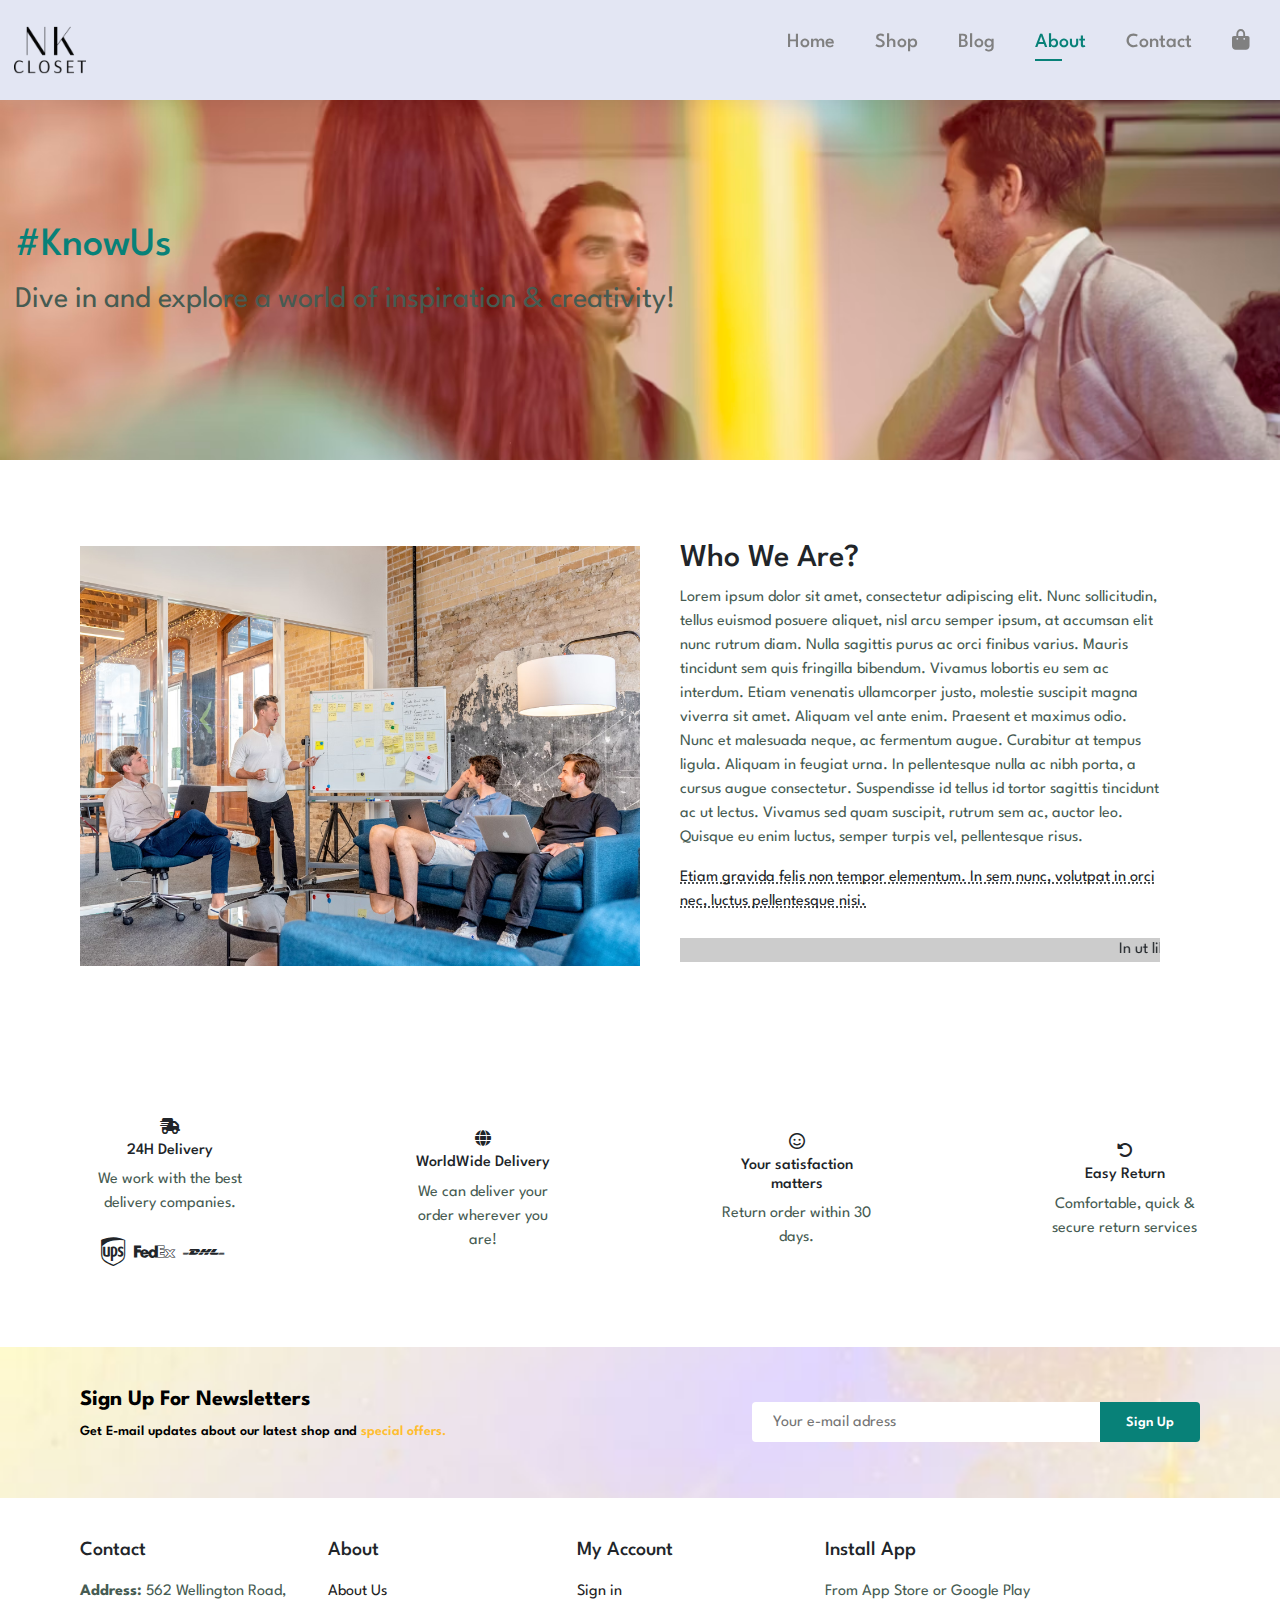
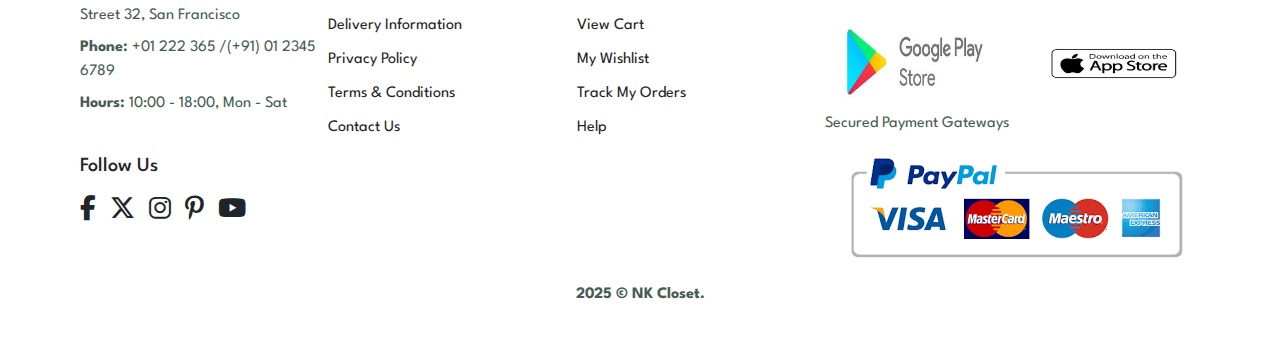
==== about.html @ f8c80571 "feat:Build about.html with structure, styles, and new images" ====
<!DOCTYPE html>
<html lang="en">
<head>
    <meta charset="UTF-8">
    <meta name="viewport" content="width=device-width, initial-scale=1.0">
    <title>Frontend Ecommerce</title>
    <link rel="stylesheet" href="https://cdnjs.cloudflare.com/ajax/libs/font-awesome/6.7.2/css/all.min.css">
    <link rel="stylesheet" href="style.css"> 
    <link href="https://cdn.jsdelivr.net/npm/bootstrap@5.3.2/dist/css/bootstrap.min.css" rel="stylesheet">
</head>
<body>
    <section id="header">
        <a href="#"><img src="logo/logo1.png" class="logo" alt="shop logo"></a>
        <div>
            <ul id="navbar">
                <li><a  href="index.html">Home</a></li>
                <li><a  href="shop.html">Shop</a></li>
                <li><a  href="blog.html">Blog</a></li>
                <li><a class="active" href="about.html">About</a></li>
                <li><a href="contact.html">Contact</a></li>
                <li id="lg-bag"><a href="cart.html"><i class="fa-solid fa-bag-shopping"></i></a></li>
                <a href="#" id="close"><i class="fa-solid fa-xmark"></i></a>
            </ul>
        </div>
        <div id="mobile">
          <a href="cart.html"><i class="fa-solid fa-bag-shopping"></i></a> 
          <i id="bar" class="fas fa-outdent"></i>
      
        </div>


    </section>

    <section id="page-header" class="aboutUs-header">
      <div>
        <h2>#KnowUs</h2>
        <p>Dive in and explore a world of inspiration & creativity!

        </p>
      </div>
    </section>

    <section id="about-head" class="section-p1"> 
        <img src="/blog/aboutUs.avif">
        <div>
            <h2>Who We Are?</h2>
            <p>Lorem ipsum dolor sit amet, consectetur adipiscing elit. Nunc sollicitudin, tellus euismod posuere aliquet, nisl arcu semper ipsum, at accumsan elit nunc rutrum diam. Nulla sagittis purus ac orci finibus varius. Mauris tincidunt sem quis fringilla bibendum. Vivamus lobortis eu sem ac interdum. Etiam venenatis ullamcorper justo, molestie suscipit magna viverra sit amet. Aliquam vel ante enim. Praesent et maximus odio. Nunc et malesuada neque, ac fermentum augue. Curabitur at tempus ligula. Aliquam in feugiat urna. In pellentesque nulla ac nibh porta, a cursus augue consectetur. Suspendisse id tellus id tortor sagittis tincidunt ac ut lectus. Vivamus sed quam suscipit, rutrum sem ac, auctor leo. Quisque eu enim luctus, semper turpis vel, pellentesque risus.</p>

            <abbr title="">Etiam gravida felis non tempor elementum. In sem nunc, volutpat in orci nec, luctus pellentesque nisi.</abbr>

            <br><br>

            <marquee bgcolor="#ccc" loop="-1" scrollamount="5" width="100%">In ut libero tempor, pellentesque erat at, varius odio. Etiam in cursus felis. Aliquam accumsan elit sit amet sodales suscipit.</marquee>
        </div>

    </section>

    <section id="features" class="section-p1">
        <div class="fe-box">
          <i class="fa-solid fa-truck-fast"></i>
          <h6>24H Delivery</h6>
          <p>We work with the best delivery companies.</p>
          <div class="fe-icon">
          <i class="fa-brands fa-ups"></i>
          <i class="fa-brands fa-fedex"></i>
          <i class="fa-brands fa-dhl"></i>
          </div>
        </div>
        <div class="fe-box">
          <i class="fa-solid fa-globe"></i>
          <h6>WorldWide Delivery</h6>
          <p>We can deliver your order wherever you are!</p>
        </div>
        <div class="fe-box">
          <i class="fa-regular fa-face-smile"></i>
          <h6>Your satisfaction matters</h6>
          <p>Return order within 30 days.</p>
        </div>
       
        <div class="fe-box">
          <div class="fe-box">
          <i class="fa-solid fa-rotate-left"></i>
          <h6>Easy Return</h6>
          <p>Comfortable, quick & secure return services</p>
        </div>
  
      </section>

      <section id="newsletter" class="section-p1" class="section-m1">
        <div class="newstext">
          <h4>Sign Up For Newsletters</h4>
          <p>Get E-mail updates about our latest shop and <span>special offers.</span></p>
        </div>
        <div class="form">
          <input type="email" placeholder="Your e-mail adress">
          <button class="normal">Sign Up</button>
  
        </div>
      </section>

    <footer class="section-p1">
      <div class="col contact">
        <h4>Contact</h4>
        <p><strong>Address:</strong> 562 Wellington Road, Street 32, San Francisco</p>
        <p><strong>Phone:</strong> 
        +01 222 365 /(+91) 01 2345 6789</p>
        <p><strong>Hours:</strong> 10:00 - 18:00, Mon - Sat</p>
        <div class="follow">
          <h4>Follow Us</h4>
          <div class="icon">
            <i class="fab fa-facebook-f"></i>
            <i class="fab fa-x-twitter"></i>
            <i class="fab fa-instagram"></i>
            <i class="fab fa-pinterest-p"></i>
            <i class="fab fa-youtube"></i>
          </div>
        </div>
      </div>

      <div class="col">
        <h4>About</h4>
        <a href="#">About Us</a>
        <a href="#">Delivery Information</a>
        <a href="#">Privacy Policy</a>
        <a href="#">Terms & Conditions</a>
        <a href="#">Contact Us</a>
      </div>

      <div class="col">
        <h4>My Account</h4>
        <a href="#">Sign in</a>
        <a href="#">View Cart</a>
        <a href="#">My Wishlist</a>
        <a href="#">Track My Orders</a>
        <a href="#">Help</a>
      </div>

      <div class="col install">
        <h4>Install App</h4>
        <p>From App Store or Google Play</p>
        <div class="row">
         <img src="/footer/google play 2.jfif"> 
         <img src="/footer/app store.png" alt="">
        </div>
        <p>Secured Payment Gateways</p>
        <img class="payment" src="/footer/payment.png" alt="">
      </div>

      <div class="copyright">
        <p>2025 © NK Closet.</p>
      </div>

    </footer>








    <script src="https://cdn.jsdelivr.net/npm/bootstrap@5.3.2/dist/js/bootstrap.bundle.min.js"></script>
    <script src="script.js"></script>
</body>
</html>
---- style.css ----
@import url('https://fonts.googleapis.com/css2?family=Atkinson+Hyperlegible+Mono:ital,wght@0,200..800;1,200..800&family=League+Spartan:wght@100..900&family=Playwrite+AU+VIC+Guides&family=Playwrite+CO+Guides&family=Poppins:ital,wght@0,100;0,200;0,300;0,400;0,500;0,600;0,700;0,800;0,900;1,100;1,200;1,300;1,400;1,500;1,600;1,700;1,800;1,900&family=Roboto+Mono:ital,wght@0,100..700;1,100..700&family=Titillium+Web:ital,wght@0,200;0,300;0,400;0,600;0,700;0,900;1,200;1,300;1,400;1,600;1,700&family=Ysabeau+SC:wght@1..1000&display=swap');

*{
    margin: 0;
    padding: 0;
    box-sizing: border-box;
    font-family: "League Spartan", sans-serif;
}
html {
     scroll-behavior: smooth;
}

body {
    background: #E3E6F3; /* Degradado elegante */
}
h1 {
    font-size: 50px;
    line-height: 64px;
    color: #222;
}

h2{
    font-size: 46px;
    line-height: 54px;
    color: #222;
}
h4{
    font-size: 20px;
    color: #222;
}
h6{
    font-weight: 700;
    font-size: 12px;
}
p{
    font-size: 16px;
    color: #465b52;
    margin: 15px 0 20px 0;
}
.section-p1 {
    padding: 40px 80px;
}
.section-m1 {
    margin: 40px 0px;
}
button.normal{
    font-size: 14px;
    font-weight: 600;
    color: #000;
    background-color:#fff;
    border-radius: 4px;
    border: none;
    cursor: pointer;
    outline:none;
    transition: 0.2s;
}
button.white{
    font-size: 13px;
    font-weight: 600;
    padding: 11px 18px;
    color: #000;
    background-color:transparent;
    border: 1px solid #fff;
    cursor: pointer;
    outline:none;
    transition: 0.2s;
}
body{
    width: 100%;
}
/*HEADER*/
#header{
    display: flex;
    align-items: center;
    justify-content: space-between;
    background-color: #E3E6F3;
    padding: 10px 10px; /*diferente al suyo, depende del logo*/
    box-shadow: 0 5px 15px rgba(0, 0, 0, 0.06);
    z-index: 999;
    position: sticky;
    top: 0;
    left: 0;
}
.logo{
    mix-blend-mode: multiply;
    height: 80px;
    width: 80px;
}
#navbar{
    display: flex;
   align-items: center;
    justify-content: center;
}
#navbar li {
    list-style: none; 
    padding: 0 20px; 
    position: relative;
  }
#navbar li a {
    text-decoration: none;
    font-size: 20px;
    font-weight: 500;
    color: grey;
    transition: 0.3s ease;
}
#navbar li a:hover,
#navbar li a.active {
    color: #088178;
}
#navbar li a.active::after,
#navbar li a:hover::after {
    content: "";
    width: 30%; /*Define el ancho del subrayado como el 30% del ancho del enlace.*/
    height: 2px;/*grosor de la linea*/
    background: #088178;
    position: absolute;
    bottom: -4px; /* Coloca la línea 4 píxeles debajo del enlace.  */  
    left: 20px; /* Mueve la línea 20 píxeles a la derecha dentro del enlace.*/
}

#mobile {
    display: none;
    align-items: center;
}
#close{
    display: none;
}
                    /*BANNER NEWS*/
#banner{
    justify-content: center;
    align-items: center;
    text-align: center;
    background-color: black;
    color: #fff;
    width: 100%;
    height: 10vh;
    background-size: cover;
    background-position:center;
    padding: 0 20px; /* Agrega espacio a los lados */
    box-sizing: border-box; /* Asegura que el padding no afecte el tamaño */
}
#banner h3 {
    font-size: 17px;
    max-width: 90%; /* Limita el ancho del texto para que no toque los bordes */
    margin: 0 auto; /* Centra el texto */
    padding-top: 5px;
}
#banner h4 {
    font-size: 15px;
    max-width: 90%; /* Limita el ancho del texto para que no toque los bordes */
    margin: 0 auto; /* Centra el texto */
}
#banner .banner-btn{
    font-size: 14px;
    font-weight: 400;
    padding: 1px 15px;
    color:#fff;
    background-color: transparent;
    border-radius: 1px;
    border: 0.5px solid #fff;
    cursor: pointer;
    outline:none;
    transition: 0.2s;
}
#banner .banner-btn:hover{
    background-color:#fff;
    color: #000;
}
                        /*CAROUSEL*/

/* .carousel-item img {
    width: 20%;
    height: auto; /* Mantiene la proporción natural */
    /* max-height: 500px; /* Ajusta el máximo permitido 
}*/
/* .carousel {
    width:50vw ;  /* 100% del ancho de la pantalla 
    height: 100vh; /* 100% de la altura del viewport 
    overflow: hidden; /* Evita que las imágenes sobresalgan 
  } */
.c-item {
    height: 600px;
}
.c-img {
    width: 100%;
    height: 100%;
    object-fit: contain;
}
.c-caption {
    position: absolute;
  top: 50%; /* Centra verticalmente */
  left: 50%; /* Centra horizontalmente */ 
  text-align: center;
}
.c-caption h1 {
  color: #088178; /* Color del texto */
  font-size: 4rem; /* Ajusta el tamaño del texto */
  font-weight: bold;
  text-align: center;
  white-space: normal;
  word-wrap: break-word;
}
.carousel-control-prev-icon,
.carousel-control-next-icon {
  filter: invert(100%); /* Invierte el color (blanco → negro) */
}
                    /*FEATURES */
#features{
    display: flex;
    align-items: center;
    justify-content: space-between;
    flex-wrap: wrap;
}
#features .fe-box {
    width: 180px;
    text-align: center;
    padding: 25px 15px;
}
#features .fe-icon{
    font-size: 33px;
    padding-right: 15px;
}

                /*FEATURED PRODUCTS*/
#product1 {
    text-align: center;
}
#product1 .pro-container{
    display: flex;
    justify-content: space-between;
    padding-top: 20px;
    flex-wrap: wrap;
}
#product1 .pro{
    width: 23%;
    min-width: 250px;
    padding: 10px 12px;
    border: 1px solid #cce7d0;
    border-radius: 25px;
    cursor: pointer;
    box-shadow: 20px 20px 30px rgba(0, 0, 0, 0.02);
    margin: 15px 0;
    transition: 0.02s ease;
    position: relative;
}
#product1 .pro:hover{
    box-shadow: 20px 20px 30px rgba(0, 0, 0, 0.06);

}
#product1 .pro img {
    width: 100%;
    border-radius: 20px;
}
#product1 .pro .des{
    text-align: start;
    padding: 10px 0;

}
#product1 .pro .des h5 {
    padding-top: 7px;
    color: #1a1a1a;
    font-size: 14px;

}
#product1 .pro .des i {
    font-size: 12px;
    color: rgb(243, 181, 25);
}
#product1 .pro .des h4 {
    padding-top: 7px;
    font-size: 15px;
    font-weight: 700;
    color: #088178
}
#product1 .pro .heart{
    width: 40px;
    height: 40px;
    line-height: 40px;
    border-radius: 50px;
    background-color:#088178;
    font-weight: 500;
    color:#e8f6ea;
    border: 1px solid #cce7d0;
    position: absolute;
    bottom: 20px;
    right: 10px;


}
.color-btn button {
    font-size: 10px;
    font-weight: 600;
    padding: 1px 3px;
    color:grey;
    background-color: transparent;
    border-radius: 1px;
    border: 0.5px solid grey;
    cursor: pointer;
    outline:none;
    transition: 0.2s;
}
.color-btn button:hover{
    background-color: grey;
    color: #fff;
}
            /*SMALL BANNERS */
#sm-banner{
    display: flex;
    justify-content: space-between;
    flex-wrap: wrap;

}
#sm-banner .banner-box{
    display: flex;
    flex-direction: column;
    justify-content: center;
    align-items: flex-end;
    background-image: url(/banners/discount\ banner.avif);
    min-width: 48%;
    height: 50vh;
    background-size: cover;
    background-position:center;
    padding: 30px;
}
#sm-banner .banner-box2{
    background-image: url(banners/upcoming\ banner.avif);
    align-items: flex-start;
}

#sm-banner h4{
    color: #fff;
    font-size: 20px;
    font-weight: 300;

}
#sm-banner h2{
    color: #fff;
    font-size: 28px;
    font-weight: 800;
}

#sm-banner .banner-box:hover button{
    background-color:#088178;
    color: #fff;
    border: 1px solid #088178;
}
#banner3{
    display: flex;
    justify-content: space-between;
    flex-wrap: wrap;
    padding: 0 80px;
}
#banner3 .banner-box{
    display: flex;
    flex-direction: column;
    justify-content: center;
    align-items: flex-start;
    background-image: url(banners/lookbook.avif);
    min-width: 30%;
    height: 30vh;
    background-size: cover;
    background-position:center;
    padding: 20px;
    margin-bottom: 20px;
}
#banner3 .banner-box2{
    background-image: url(banners/trendy.avif);
}
#banner3 .banner-box3{
    background-image: url(banners/look.avif);
}
#banner3 h2 {
    color: #000;
    font-weight: 900;
    font-size: 22px;

}
#banner3 h3 {
    color: #ec544e;
    font-weight: 800;
    font-size: 15px;
    
}
            /*NEWSLETTER*/
#newsletter{
    display: flex;
    justify-content: space-between;
    flex-wrap: wrap;
    align-items: center;
    background-image: url(footer/bg-newsletter.jpg);
    background-repeat: no-repeat;   
    background-size: cover;
}   
#newsletter h4{
    font-size: 22px;
    font-weight: 700;
    color: #000;

}
#newsletter p{
    font-size: 14px;
    font-weight: 600;
    color: #000;
    
}
#newsletter p span{
    color: #ffbd2f;
    
}
#newsletter .form{
    display: flex;
    width: 40%;
  
}
#newsletter input{
    height: 2.5rem;
    padding: 0 1.25em;
    font-size: 16px;
    width: 100%;
    border: 1px solid transparent;
    border-radius: 4px;
    outline: none;
    border-top-right-radius: 0;
    border-bottom-right-radius: 0;
}
#newsletter button{
    height:  2.5rem;
    min-width: 100px;
    padding: 0 20px;
    white-space: nowrap;
    background-color: #088178;
    color: #fff;
    border-top-left-radius: 0;
    border-bottom-left-radius: 0;
    border: none;

}
            /*FOOTER*/
footer {
    display: flex;
    justify-content: space-between;
    flex-wrap: wrap;
}
footer .col{
    display: flex;
    flex-direction: column;
    align-items: flex-start;
    margin-bottom: 5px;
    
}

footer h4{
    font-size: 20px;
    padding-bottom: 10px;
}
footer p{
    font-size: 16px;
    margin: 0 0 8px 0;
}
footer a{
    font-size: 16px;
    text-decoration: none;
    color: #222;
    margin-bottom: 10px;
}
footer .follow {
    margin-top: 30px;
}
footer .follow i{
    font-size: 25px;
    padding-right: 10px;
    cursor: pointer;
}
footer .install .row {
display: flex;
flex-direction: row;
justify-content: space-between;
flex-wrap: wrap;

}
footer .install .row img{ 
    width: 50%;
    height: 100px;
}
footer .follow i:hover,
footer a:hover {
    color: #088178;
}
footer .copyright {
    width: 100%;
    text-align: center;
    font-weight: 700;
    color: #000;

}
/*        SHOP PAGE               */
#page-header {
    background-image: url(hero-carousel/page\ header.avif);
    width: 100%;
    height: 85vh;
    background-size:cover;
    background-position: top 9% right 40%;
    background-repeat: no-repeat;
    display: flex;
    justify-content: flex-start;
    align-items:center;
    padding-left:15px;


}
#page-header h2 {
font-size: 55px;
color: #088178;

}
#page-header p {
    font-size: 30px;
    }
#pagination {
    text-align: center;
}   
#pagination a {
    text-decoration: none;
    background-color: #088178;
    padding: 15px;
    border-radius: 4px;
    color: #fff;
    font-weight: 500;
}   
#pagination a i {
font-size: 14px;
}
/*          SINGLE PRODUCT */

#prodetails{
    display: flex;
    padding-top: 5px;
 
}
#prodetails .single-pro-image{
    width: 30%;
    margin-right: 50px;
}
#main-img{
    margin-bottom:6px;
}
.small-img-group{
    display: flex;
    justify-content: space-between;
}
.small-img-col{
    flex-basis: 24%;
    cursor:pointer;
 
}
#prodetails .single-pro-details{
    width: 50%;
    padding-top: 30px;
}
#prodetails .single-pro-details h4{
    padding: 40px 0 20px 0;

}
#prodetails .single-pro-details h2{
    font-size: 26px;

}
#prodetails .single-pro-details select{
    display: block;
    padding: 5px 10px;
    margin-bottom: 10px;
}
#prodetails .single-pro-details input{
    width: 45px;
    height: 47px;
    padding-left: 10px;
    font-size: 16px;
    margin-right: 10px;

}
#prodetails .single-pro-details input:focus{
    outline: none;
}
#prodetails .single-pro-details button{
    background-color: #088178;
    color:#fff;
    padding: 10px 20px;
}
#prodetails .single-pro-details span{
    line-height: 25px;
    font-size: 25px;
}

/*    BLOG PAGE        */ 
#page-header.blog-header{
    background-image: url(/blog/blog-read.avif);
    height: 40vh; 
    }
    #blog{
        padding: 150px 150px 0 150px;
       
    }
    #page-header h2 {
        font-size: 40px;
    }
    #page-header.blog-header p {
        font-size: 25px;
        font-weight: 400;
        background: linear-gradient(to right,#465b52, #222);
        background-clip: text;
        color: transparent;
    }
    .blog-box{
        display: flex;
        justify-content: center;
        width: 100%;
        position: relative;
        margin-bottom: 90px;
    }
    #blog.blog-img{
        width: 50%;
       
        
    }
    #blog img {
        width:500px;
        height: 300px;
        object-fit: cover;
        margin-right: 40px;
    }
    #blog.blog-details{
        width: 50%;
       
    }
    #blog .blog-details a{
        text-decoration: none;
        font-size: 17px;
        color: #000;
        font-size: 800;
        position: relative;
        transition: 0.3s;
       
    }
    #blog .blog-details a::after{
        content: "";
        width: 50px;
        height: 1px;
        background-color: #000;
        position: absolute;
        top: 4px;
        right: -60px;

    }
    #blog .blog-details a:hover{
        color: #088178;

    }
    #blog .blog-details a:hover::after{
        background-color: #088178;
    }
    #blog .blog-box h1{
        position: absolute;
        top: -55px;
        left: 0;
        font-size: 70px;
        font-weight: 700;
        color: #c9cbce;
        z-index: -9;

    }
    
    /*         ABOUT PAGE         */
    #page-header.aboutUs-header {
        background-image: url(/blog/aboutUs1.avif);
        height: 40vh;
        background-size: cover;
        background-position: 0;

    }

    /*             CONTACT PAGE          */ 

  #about-head {
    display: flex;
    align-items: center;
  }  
  #about-head img{
    width: 50%;
    height: auto;
  }  
  #about-head div{
   padding: 40px;
  }  
    
/*       START MEDIA QUERY             */

@media (max-width: 799px){
    #navbar {
        display: flex;
        flex-direction: column;
        align-items: flex-start;
        justify-content: flex-start;
        position: fixed;
        top: 0;
        right: -300px;
        height: 100vh;
        width: 300px;
        background-color: #E3E6F3;
        box-shadow: 0 40px 60px rgba(0, 0, 0, 0.1);
        padding: 80px 0 0 10px;
        transition: 0.3s;
    }
    #navbar.active{
        right: 0px;

    }
    #navbar li{
        margin-bottom: 25px;
    }
    
    #mobile {
    display: flex;
    align-items: center;
    }   
    #mobile i {
    color: #1a1a1a;
    font-size: 24px;
    padding-left: 20px;
    }
    #close{
        display: initial; /* block también funcionaría*/
        position:absolute;
        top: 30px;
        left: 30px;
        color: #222;
        font-size: 24px;
    }
    #lg-bag{
        display: none;
    }
    #banner {
        height: 07vh;
    }
    #features {
        justify-content: center;
    }
    #features .fe-box{
        margin: 0px 20px;
    }

    #product1 .pro-container {

        justify-content:center;
    }
    #product1 .pro {
        margin: 20px;
    }
    #sm-banner .banner-box {
        min-width: 100%;
        height: 30vh;
    background-size: cover;
        background-position: center;
        padding: 30px;
    }
    #banner3 .banner-box {
    
        width: 32%;
    
    }
    #newsletter .form {
        width: 70%;
    }
    footer {
        flex-wrap: wrap;
        flex-direction: row;
        justify-content: center;
    }

    footer .col{
    width: 50%;
    }

    footer .col:nth-child(1),
    footer .col:nth-child(2) {
        order: -1;
    }

    footer .install .payment{ 
        width: 100%;
    }

    /* Para centrar y organizar el contenido en móviles */
    footer .copyright {
        text-align: center;
        margin-top: 20px;
    }
    /*     SHOP PRODUCT PAGE        */
    #newsletter .form {
        width: 100%;
    }
    #page-header.blog-header {
        height: 20vh;
    }
    #blog {
        padding: 100px 100px 0 100px;
    }
    .blog-box {
        display: flex;
        flex-direction: column;
       
    }
    #blog img {
        margin-right: 0;
        width: 100%;
        margin-bottom: 15px;
    }
    footer .install .row img {
        height: 80px;
        padding: 0;
    }

}
@media (max-width: 477px){
    #header {
        padding: 5px;
    }
    .logo {
        height: 70px;
        width: 70px;
    }
    #banner {
      height: auto;
      padding: 0px;

    }
    #banner h3 {
        max-width: 100%;
        margin: 0px;
        font-size: 10px;
        padding: 0px;
    }
    #banner h4 {
        font-size: 10px;
    }
    #banner .banner-btn {
        font-size: 10px;
        font-weight: 400;
        padding: 0px 10px;
    
    }
    .c-caption h1 {
        font-size: 2rem;
        font-weight: bold;
        justify-content: center;
        align-items: center;
        white-space: normal;
        word-wrap: break-word;
    }
    p {
        font-size: 15px;
    }
    .carousel-caption {
        top: 40%;
        left: 25%;
    }
    .section-p1{
        padding: 5px;
    }
    #features {
        display: flex;
        justify-content: space-between;
        align-items: flex-start;
    }
    #features .fe-box {
        width: 142px;
        justify-content: space-between;
        padding: 0px;
    }
    #product1 .pro {
        width: 100%;
    }
    #product1 p{
       margin: 0;
    }
    #product1 .pro-container {
    padding-top: 0;
    }
    #sm-banner .banner-box {
    padding: 0 10px;
    margin-bottom: 5px;

    
    }
    #banner3 {
    padding: 0 5px;
    }
    #banner3 .banner-box {
    width: 100%;
    margin-bottom: 5px;
    }
    #newsletter {
    padding: 15px 5px;
    }
    #newsletter .form {
    width: 100%;
    }
    footer {
  gap: 10px;
  
    }

/* footer .col .contact{
    gap: 100px;
} */
    footer .col h4{
    font-size: 18px;
    margin-bottom: 0;
    }
    footer .follow {
    margin-top: 10px;
    }

    footer .follow i {
    font-size: 15px;
    padding-right: 3px;
    }
    footer .install .row img{
    width: 180px;
    height: 60px;
    padding: 0;
    }
    footer .install .payment {
    width:180px;
    height: 50px;
   
    }
    footer .copyright {
    margin-top: 0;
    }
/*            SHOP PRODUCT PAGE        */
    #page-header h2 {
    font-size: 35px;
    margin-bottom: 0;
    }
    #page-header p {
    font-size: 20px;
    font-weight: 800px;
    }
    #pagination {
    margin-bottom: 15px;
    }
/*           SINGLE PRODUCT                */
    #prodetails{
    display: flex;
    flex-direction: column;

    }
#prodetails .single-pro-image {
    width: 100%;
    margin-right: 0;
    }
    #prodetails .single-pro-details {
    width: 100%;
    padding-top: 0;
    }
    #prodetails .single-pro-details h4 {
    padding: 20px 0 20px 0;
    }
    #prodetails .single-pro-details span{
    text-align: center;
    font-size: 18px;
    }
/*      BLOG PAGE       */
    #page-header.blog-header {
    height: 20vh;
    }
    #page-header h2 {
    font-size: 30px;
    margin-top: 15px;
    }
    #page-header.blog-header p {
    font-size: 18px;
    font-weight: 600;
    line-height: 1;
    }
    #blog {
        padding: 80px 30px 0 30px;
    }
    .blog-box {
        display: flex;
        flex-direction: column;
        justify-content: flex-start;
        width: 100%;
    
    }
    #blog img {
        width: 100%;
        height: 300px;
        margin-right: 0px;
        margin-bottom: 15px;;
    }
 
}
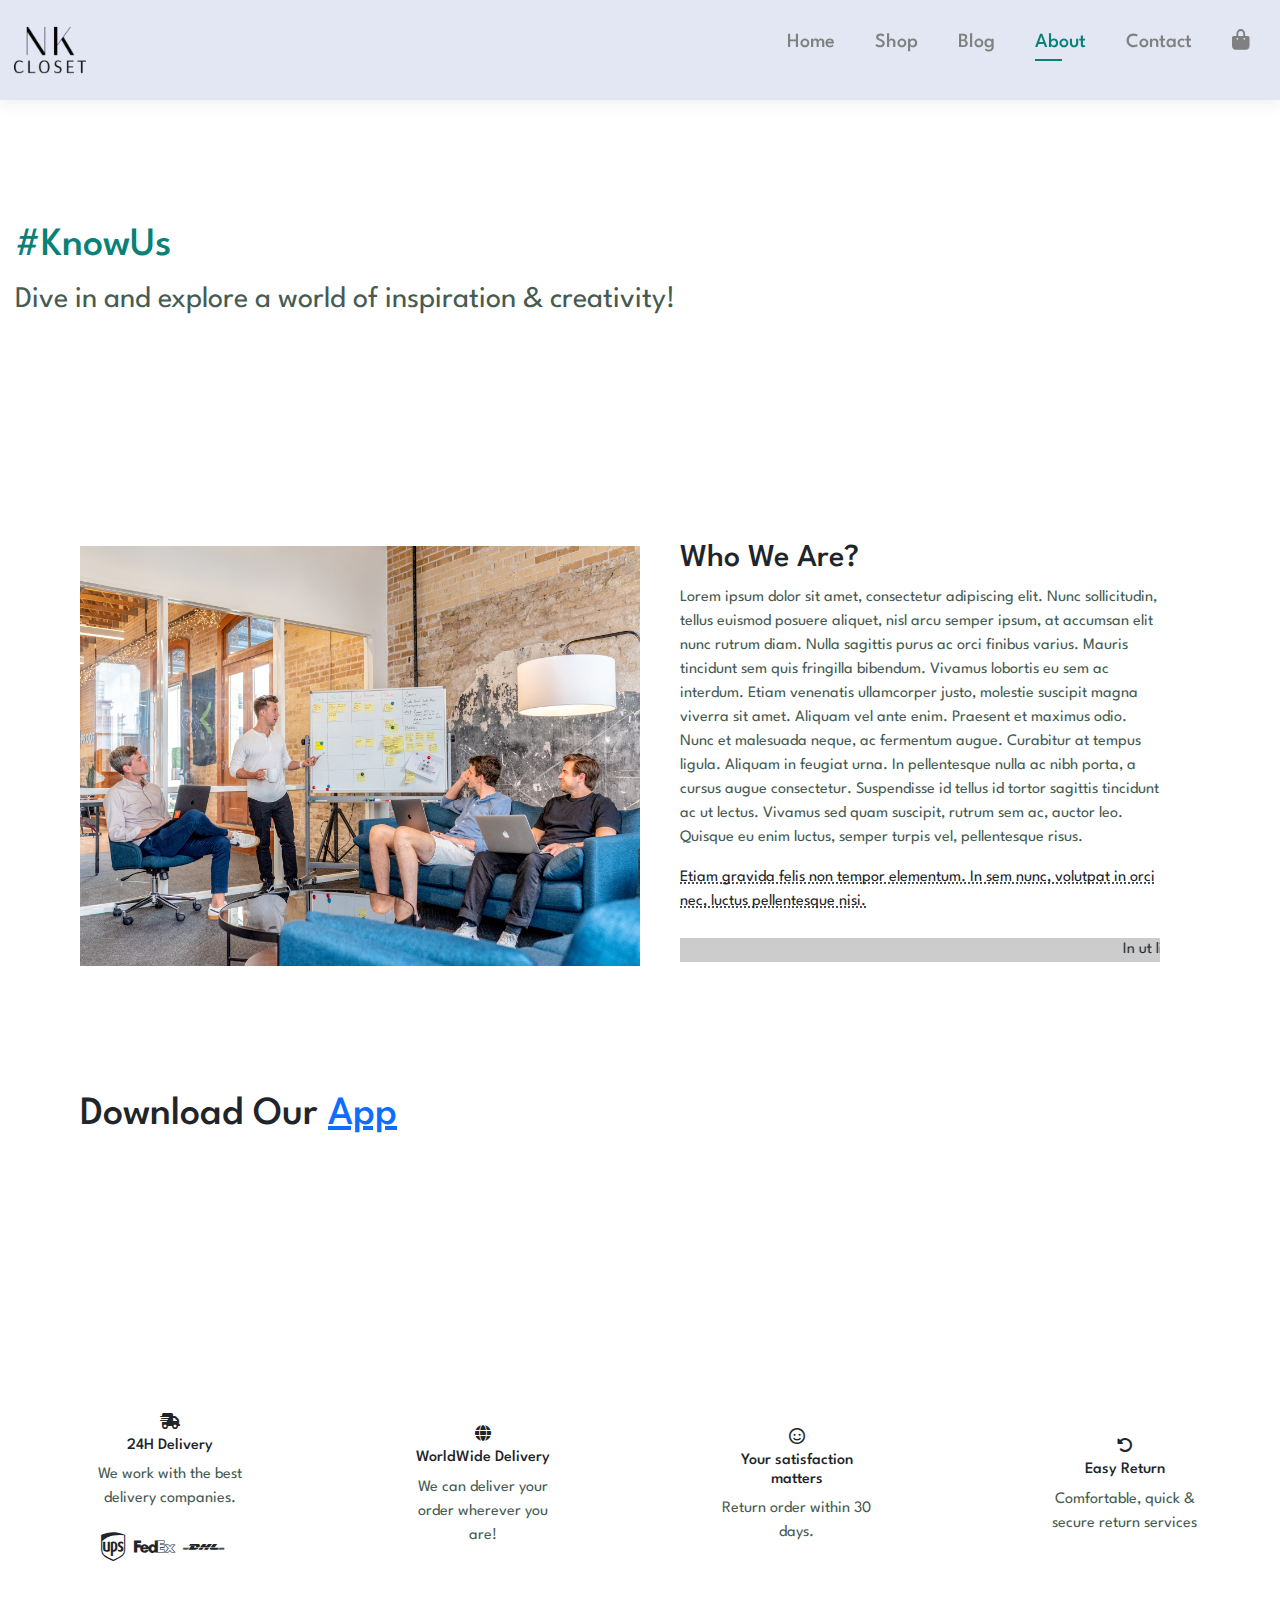
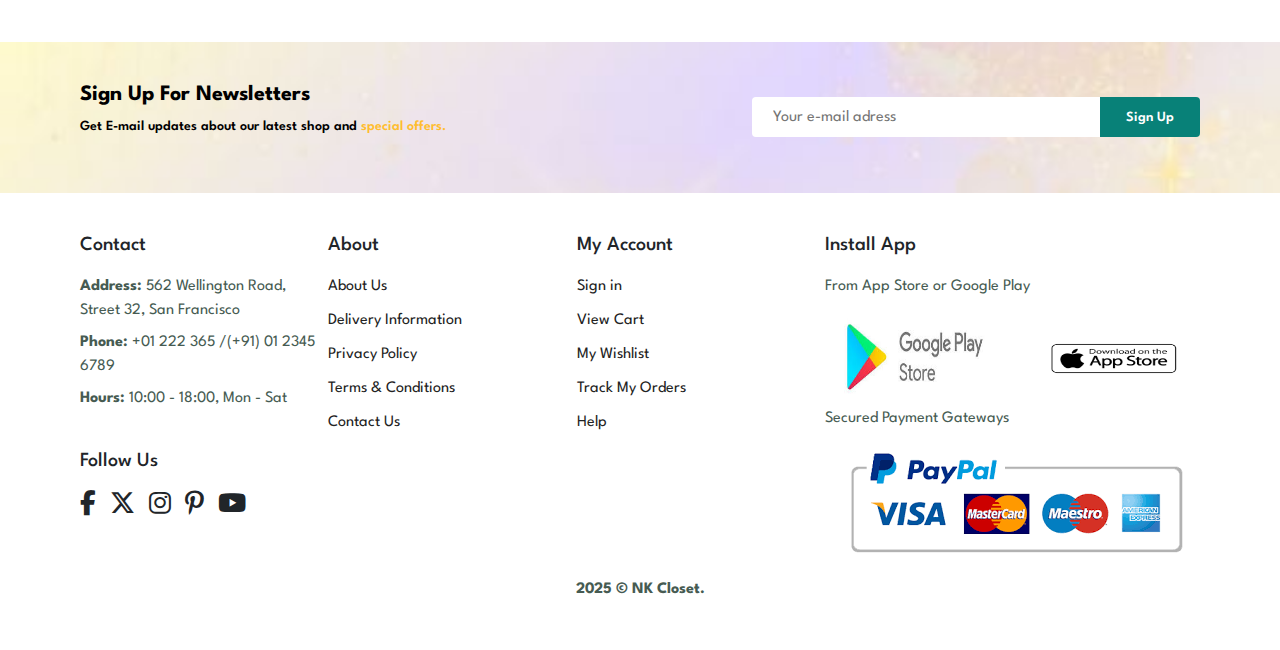
==== commit c3712665: "feat:finish about.html structure adding a video" ====
--- a/about.html
+++ b/about.html
@@ -41,7 +41,7 @@
     </section>
 
     <section id="about-head" class="section-p1"> 
-        <img src="/blog/aboutUs.avif">
+        <img src="/blog+about/aboutUs.avif">
         <div>
             <h2>Who We Are?</h2>
             <p>Lorem ipsum dolor sit amet, consectetur adipiscing elit. Nunc sollicitudin, tellus euismod posuere aliquet, nisl arcu semper ipsum, at accumsan elit nunc rutrum diam. Nulla sagittis purus ac orci finibus varius. Mauris tincidunt sem quis fringilla bibendum. Vivamus lobortis eu sem ac interdum. Etiam venenatis ullamcorper justo, molestie suscipit magna viverra sit amet. Aliquam vel ante enim. Praesent et maximus odio. Nunc et malesuada neque, ac fermentum augue. Curabitur at tempus ligula. Aliquam in feugiat urna. In pellentesque nulla ac nibh porta, a cursus augue consectetur. Suspendisse id tellus id tortor sagittis tincidunt ac ut lectus. Vivamus sed quam suscipit, rutrum sem ac, auctor leo. Quisque eu enim luctus, semper turpis vel, pellentesque risus.</p>
@@ -53,6 +53,14 @@
             <marquee bgcolor="#ccc" loop="-1" scrollamount="5" width="100%">In ut libero tempor, pellentesque erat at, varius odio. Etiam in cursus felis. Aliquam accumsan elit sit amet sodales suscipit.</marquee>
         </div>
 
+    </section>
+
+    <section id="about-app" class="section-p1">
+      <h1>Download Our <a href="#">App</a></h1>
+      <div class="video">
+        <video autoplay muted loop src="blog+about/5082599-uhd_2160_4096_25fps.mp4"></video>
+      </div>
+    
     </section>
 
     <section id="features" class="section-p1">
